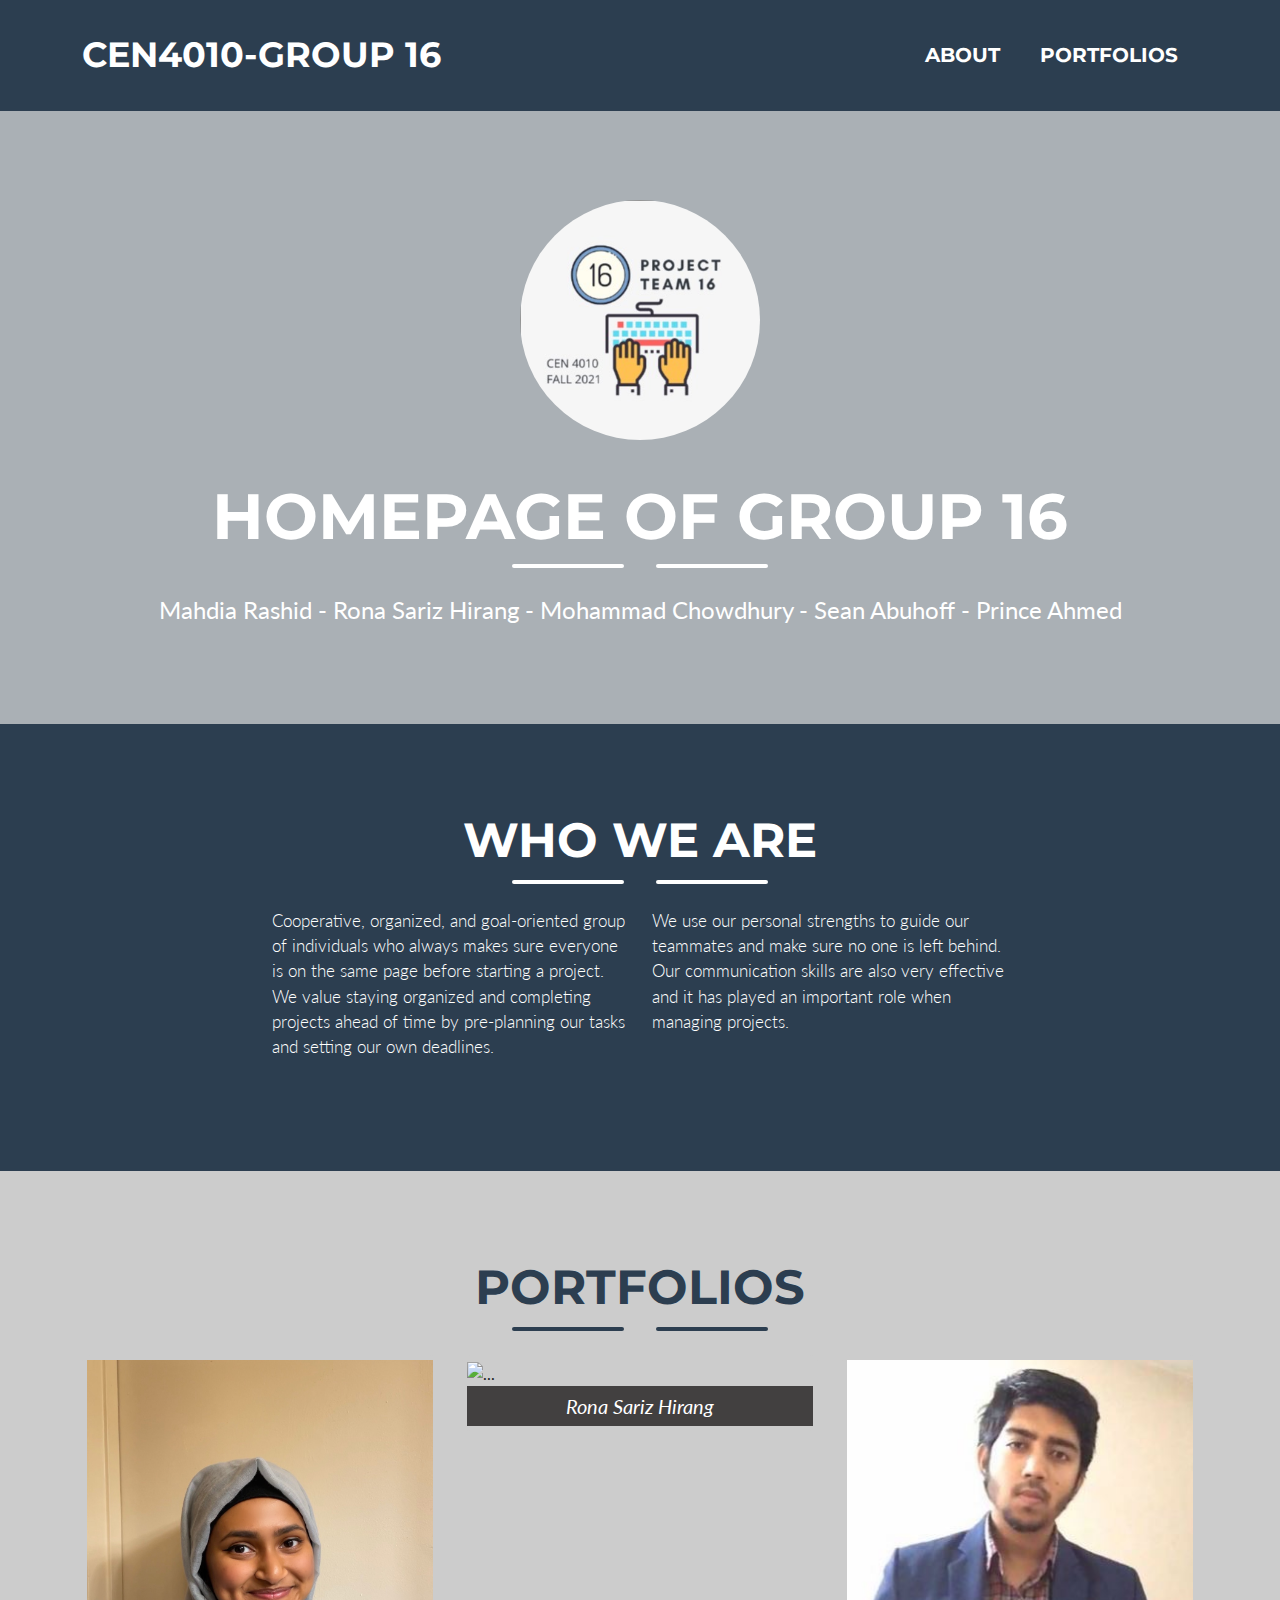
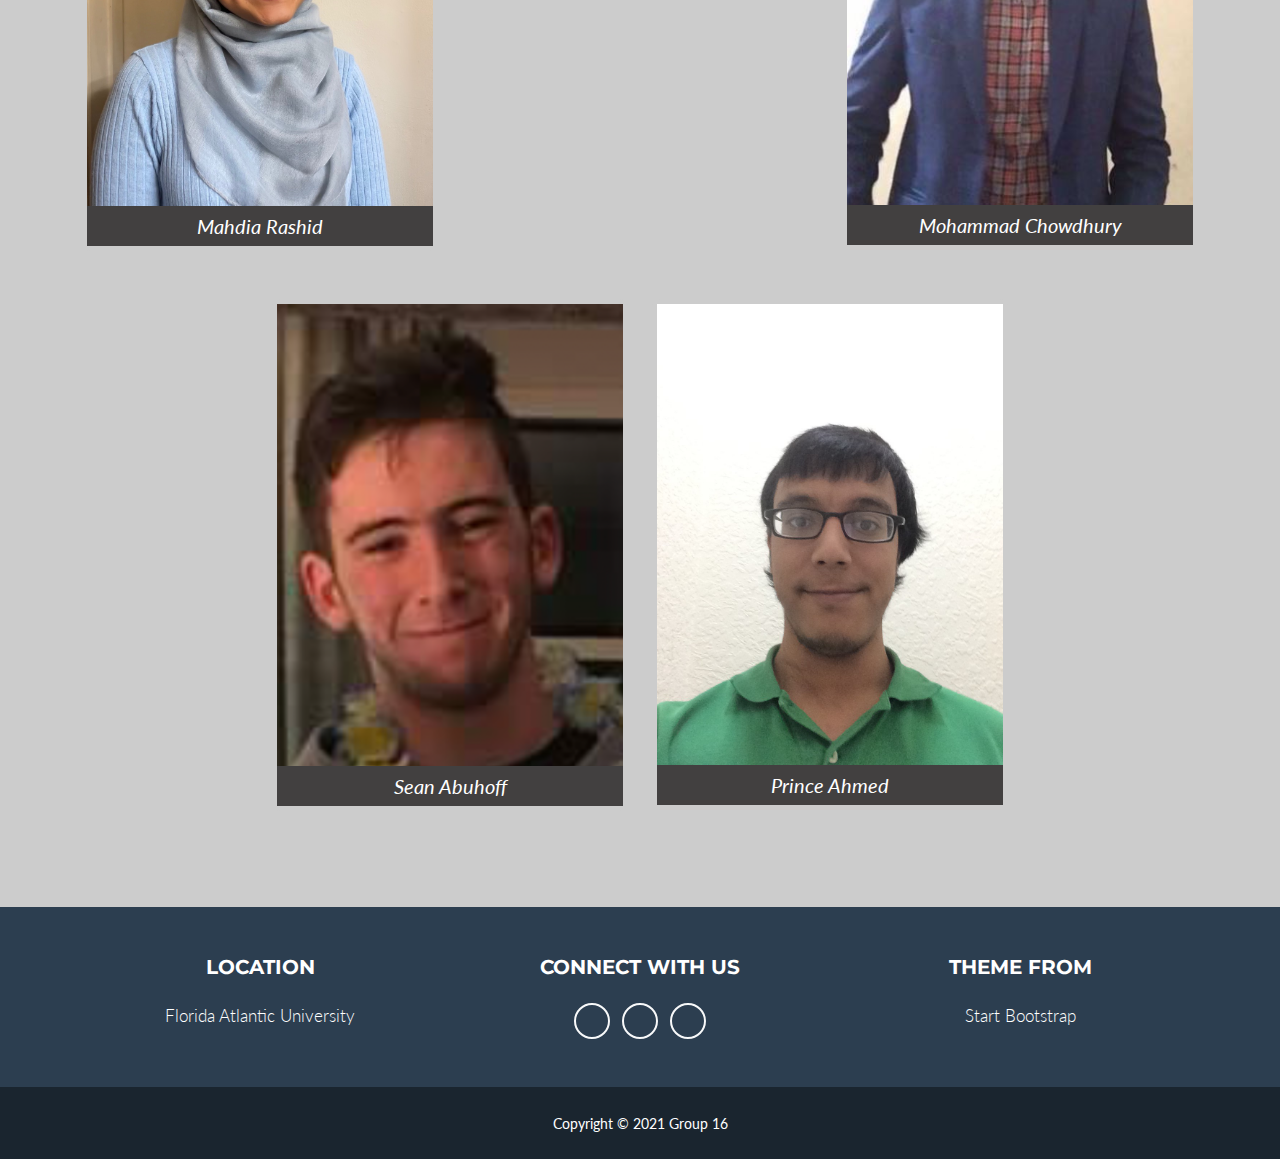
==== G16_Homepage/index.html @ a0352953 "Mahdia changed css" ====
<!DOCTYPE html>
<html lang="en">

<head>
    <meta charset="utf-8" />
    <meta name="viewport" content="width=device-width, initial-scale=1, shrink-to-fit=no" />
    <meta name="description" content="" />
    <meta name="author" content="" />
    <title>CEN4010-Group 16</title>
    <!-- Favicon-->
    <link rel="icon" type="image/x-icon" href="assets/favicon.ico" />
    <!-- Font Awesome icons (free version)-->
    <script src="https://use.fontawesome.com/releases/v5.15.3/js/all.js" crossorigin="anonymous"></script>
    <!-- Google fonts-->
    <link href="https://fonts.googleapis.com/css?family=Montserrat:400,700" rel="stylesheet" type="text/css" />
    <link href="https://fonts.googleapis.com/css?family=Lato:400,700,400italic,700italic" rel="stylesheet"
        type="text/css" />
    <!-- Core theme CSS (includes Bootstrap)-->
    <link href="css/styles.css" rel="stylesheet" />
</head>

<body id="page-top">
    <!-- Navigation-->
    <nav class="navbar navbar-expand-lg bg-secondary text-uppercase fixed-top" id="mainNav">
        <div class="container">
            <a class="navbar-brand" href="#page-top">CEN4010-Group 16 </a>
            <button class="navbar-toggler text-uppercase font-weight-bold bg-primary text-white rounded" type="button"
                data-bs-toggle="collapse" data-bs-target="#navbarResponsive" aria-controls="navbarResponsive"
                aria-expanded="false" aria-label="Toggle navigation">

                <i class="fas fa-bars"></i>
            </button>
            <div class="collapse navbar-collapse" id="navbarResponsive">
                <ul class="navbar-nav ms-auto">
                    <li class="nav-item mx-0 mx-lg-1"><a class="nav-link py-3 px-0 px-lg-3 rounded"
                            href="#about">About</a></li>
                    <li class="nav-item mx-0 mx-lg-1"><a class="nav-link py-3 px-0 px-lg-3 rounded"
                            href="#portfolio">Portfolios</a></li>

                </ul>
            </div>
        </div>
    </nav>
    <!-- Masthead-->
    <header class="masthead bg-primary text-white text-center">
        <div class="container d-flex align-items-center flex-column">
            <!-- Masthead Avatar Image-->
            <img class="masthead-avatar mb-5" src="assets/img/group_icon.JPG" alt="..." />
            <!-- Masthead Heading-->
            <h1 class="masthead-heading text-uppercase mb-0">Homepage of Group 16 </h1>
            <!-- Icon Divider-->
            <div class="divider-custom divider-light">
                <div class="divider-custom-line"></div>
                <div class="divider-custom-icon"><i class="fas fa-star"></i></div>
                <div class="divider-custom-line"></div>
            </div>
            <!-- Masthead Subheading-->
            <p class="masthead-subheading font-weight-light mb-0">Mahdia Rashid - Rona Sariz Hirang - Mohammad Chowdhury
                - Sean Abuhoff - Prince Ahmed</p>
        </div>
    </header>

    <!-- About Section-->
    <section class="page-section bg-secondary text-white mb-0" id="about">
        <div class="container">
            <!-- About Section Heading-->
            <h2 class="page-section-heading text-center text-uppercase text-white">Who we are</h2>
            <!-- Icon Divider-->
            <div class="divider-custom divider-light">
                <div class="divider-custom-line"></div>
                <div class="divider-custom-icon"><i class="fas fa-star"></i></div>
                <div class="divider-custom-line"></div>
            </div>
            <!-- About Section Content-->
            <div class="row">
                <div class="col-lg-4 ms-auto">
                    <p class="lead">Cooperative, organized, and goal-oriented group of individuals who always makes sure
                        everyone is on the same page before starting a project. We value staying organized and
                        completing projects ahead of time by pre-planning our tasks and setting our own deadlines.</p>
                </div>
                <div class="col-lg-4 me-auto">
                    <p class="lead">We use our personal strengths to guide our teammates and make sure no one is left
                        behind. Our communication skills are also very effective and it has played an important role
                        when managing
                        projects.
                    </p>
                </div>
            </div>

        </div>
    </section>



    <!-- Portfolio Section-->
    <section class="page-section portfolio" id="portfolio">
        <div class="container">
            <!-- Portfolio Section Heading-->
            <h2 class="page-section-heading text-center text-uppercase text-secondary mb-0"> Portfolios</h2>
            <!-- Icon Divider-->
            <div class="divider-custom">
                <div class="divider-custom-line"></div>
                <div class="divider-custom-icon"><i class="fas fa-star"></i></div>
                <div class="divider-custom-line"></div>
            </div>
            <!-- Portfolio Grid Items-->
            <div class="row justify-content-center">


                <!-- Portfolio of Mahdia -->
                <div class="col-md-6 col-lg-4 mb-5">
                    <div class="portfolio-item mx-auto" data-bs-toggle="modal" data-bs-target="#portfolioModal2">
                        <div
                            class="portfolio-item-caption d-flex align-items-center justify-content-center h-100 w-100">
                            <div class="portfolio-item-caption-content text-center text-white">
                                <p class="font-weight-light mb-0">
                                    I am a junior majoring in Computer Science at Florida Atlantic University and I have
                                    experience in web developing and creating small programs using C and C++. My
                                    interests lie in Cybersecurity specifically the security analyst track. On my spare
                                    time I enjoying traveling, watching movies, reading novels, or watching videos to
                                    learn a new programming language...
                                    <a class="text-white" href="MahdiaM0.html" target="_blank"> Read More
                                    </a>
                                </p>
                            </div>
                        </div>
                        <figure>
                            <img class="img-fluid" src="assets/img/portfolio/Mahdia.JPG" alt="..." width="450"
                                height="400" />

                            <figcaption>Mahdia Rashid</figcaption>
                        </figure>

                    </div>
                </div>



                <!-- Portfolio of Rona -->
                <div class="col-md-6 col-lg-4 mb-5">
                    <div class="portfolio-item mx-auto" data-bs-toggle="modal" data-bs-target="#portfolioModal2">
                        <div
                            class="portfolio-item-caption d-flex align-items-center justify-content-center h-100 w-100">
                            <div class="portfolio-item-caption-content text-center text-white">
                                <p class="font-weight-light mb-0">
                                    A senior majoring in Computer Engineering who has hands-on projects in web
                                    development, embedded systems, and augmented reality. Projects include personal
                                    website (HTML, CSS, JavaScript, jQuery), robots (electronics, sensors, Arduino,
                                    Raspberry Pi), and eye-tracking AR application (Unity, C#, Magic Leap 1). An
                                    experienced digital leader who recently interned as a Product Security Engineer
                                    responsible for the operations of a multi-discipline team. A tinkerer who enjoys
                                    Capture the Flag (CTF) events and sports...
                                    <a class="text-white" href="ronaM0.html" target="_blank"> Read More
                                    </a>
                                </p>
                            </div>
                        </div>
                        <figure>

                            <img class="img-fluid" src="assets/img/portfolio/Rona.jpg" alt="..." width="450"
                                height="400" />

                            <figcaption>Rona Sariz Hirang</figcaption>


                        </figure>
                    </div>
                </div>


                <!-- Portfolio of Mohammad-->
                <div class="col-md-6 col-lg-4 mb-5">
                    <div class="portfolio-item mx-auto" data-bs-toggle="modal" data-bs-target="#portfolioModal3">
                        <div
                            class="portfolio-item-caption d-flex align-items-center justify-content-center h-100 w-100">
                            <div class="portfolio-item-caption-content text-center text-white">
                                <p class="font-weight-light mb-0">
                                    I am a junior attending Florida Atlantic University, Pursuing a Bachelor of Science
                                    in Computer Engineering. I am new to programming so I enjoy writing program for
                                    simple everyday tasks such as POS systems, inventory, etc. My hobbies include
                                    traveling, video editing, photography, and interior designing...
                                    <a class="text-white" href="mohammadM0.html" target="_blank"> Read More
                                    </a>
                                </p>
                            </div>
                        </div>
                        <figure>
                            <img class="img-fluid" src="assets/img/portfolio/Mohammad.jpg" alt="..." width="450"
                                height="400" />

                            <figcaption>Mohammad Chowdhury</figcaption>
                        </figure>
                    </div>


                </div>


                <!-- Portfolio of Sean-->
                <div class="col-md-6 col-lg-4 mb-5 mb-lg-0">
                    <div class="portfolio-item mx-auto" data-bs-toggle="modal" data-bs-target="#portfolioModal4">
                        <div
                            class="portfolio-item-caption d-flex align-items-center justify-content-center h-100 w-100">
                            <div class="portfolio-item-caption-content text-center text-white">
                                <p class="font-weight-light mb-0">
                                    I am currently a junior majoring in Computer Science. So far, my experience at
                                    Florida Atlantic University has been enlightening as I have learned a variety of
                                    skills in coding as well as gaining experience with wiring breadboards. My goal is
                                    to specialize in Cybersecurity and provide people with confidence that their
                                    information is kept safe and secure from hackers that might attempt to breach
                                    security...
                                    <a class="text-white" href="https://www.google.com" target="_blank"> Read More
                                    </a>
                                </p>
                            </div>
                        </div>
                        <figure>
                            <img class="img-fluid" src="assets/img/portfolio/sean.png" alt="..." width="450"
                                height="400" />

                            <figcaption>Sean Abuhoff</figcaption>
                        </figure>
                    </div>
                </div>



                <!-- Portfolio of Prince-->
                <div class="col-md-6 col-lg-4 mb-5 mb-md-0">
                    <div class="portfolio-item mx-auto" data-bs-toggle="modal" data-bs-target="#portfolioModal5">
                        <div
                            class="portfolio-item-caption d-flex align-items-center justify-content-center h-100 w-100">
                            <div class="portfolio-item-caption-content text-center text-white">
                                <p class="font-weight-light mb-0">
                                    I am an amateur in C and C++, having completed Intro to Data Structures last
                                    semester. I have a bachelor's in Chemistry. My hobbies include playing puzzle games,
                                    and watching cat and cooking YouTube videos. I enjoy the technical aspects of
                                    coding, like learning about algorithms. Due to a present lack of skill, I do not
                                    specialize in any one language or method...
                                    <a class="text-white" href="./princeM0.html" target="_blank"> Read More
                                    </a>
                                </p>
                            </div>
                        </div>
                        <figure>
                            <img class="img-fluid" src="assets/img/portfolio/Prince.jpg" alt="..." width="450"
                                height="400" />

                            <figcaption>Prince Ahmed</figcaption>
                        </figure>
                    </div>
                </div>

            </div>
        </div>
    </section>


    <!-- Footer-->
    <footer class="footer text-center">
        <div class="container">
            <div class="row text-center">
                <!-- Footer Location-->
                <div class="col-lg-4 mb-5 mb-lg-0">
                    <h4 class="text-uppercase mb-4">Location</h4>
                    <p class="lead mb-0">
                        Florida Atlantic University
                    </p>
                </div>
                <!-- Footer Social Icons-->
                <div class="col-lg-4 mb-5 mb-lg-0">
                    <h4 class="text-uppercase mb-4">Connect with Us</h4>
                    <a class="btn btn-outline-light btn-social mx-1" href="#!"><i class="fab fa-youtube"></i></a>
                    <a class="btn btn-outline-light btn-social mx-1" href="#!"><i class="fab fa-github"></i></a>
                    <a class="btn btn-outline-light btn-social mx-1" href="#!"><i class="fab fa-jira"></i></a>

                </div>

                <!-- Footer Location-->
                <div class="col-lg-4 mb-5 mb-lg-0">
                    <h4 class="text-uppercase mb-4">Theme From</h4>
                    <p class="lead mb-0">
                        Start Bootstrap
                    </p>
                </div>


            </div>
        </div>
    </footer>
    <!-- Copyright Section-->
    <div class="copyright py-4 text-center text-white">
        <div class="container"><small>Copyright &copy; 2021 Group 16</small></div>
    </div>




    <!-- Bootstrap core JS-->
    <script src="https://cdn.jsdelivr.net/npm/bootstrap@5.1.0/dist/js/bootstrap.bundle.min.js"></script>
    <!-- Core theme JS-->
    <script src="js/scripts.js"></script>
    <!-- * * * * * * * * * * * * * * * * * * * * * * * * * * * * * * * * * * * * * * * *-->
    <!-- * *                               SB Forms JS                               * *-->
    <!-- * * Activate your form at https://startbootstrap.com/solution/contact-forms * *-->
    <!-- * * * * * * * * * * * * * * * * * * * * * * * * * * * * * * * * * * * * * * * *-->
    <script src="https://cdn.startbootstrap.com/sb-forms-latest.js"></script>
</body>

</html>
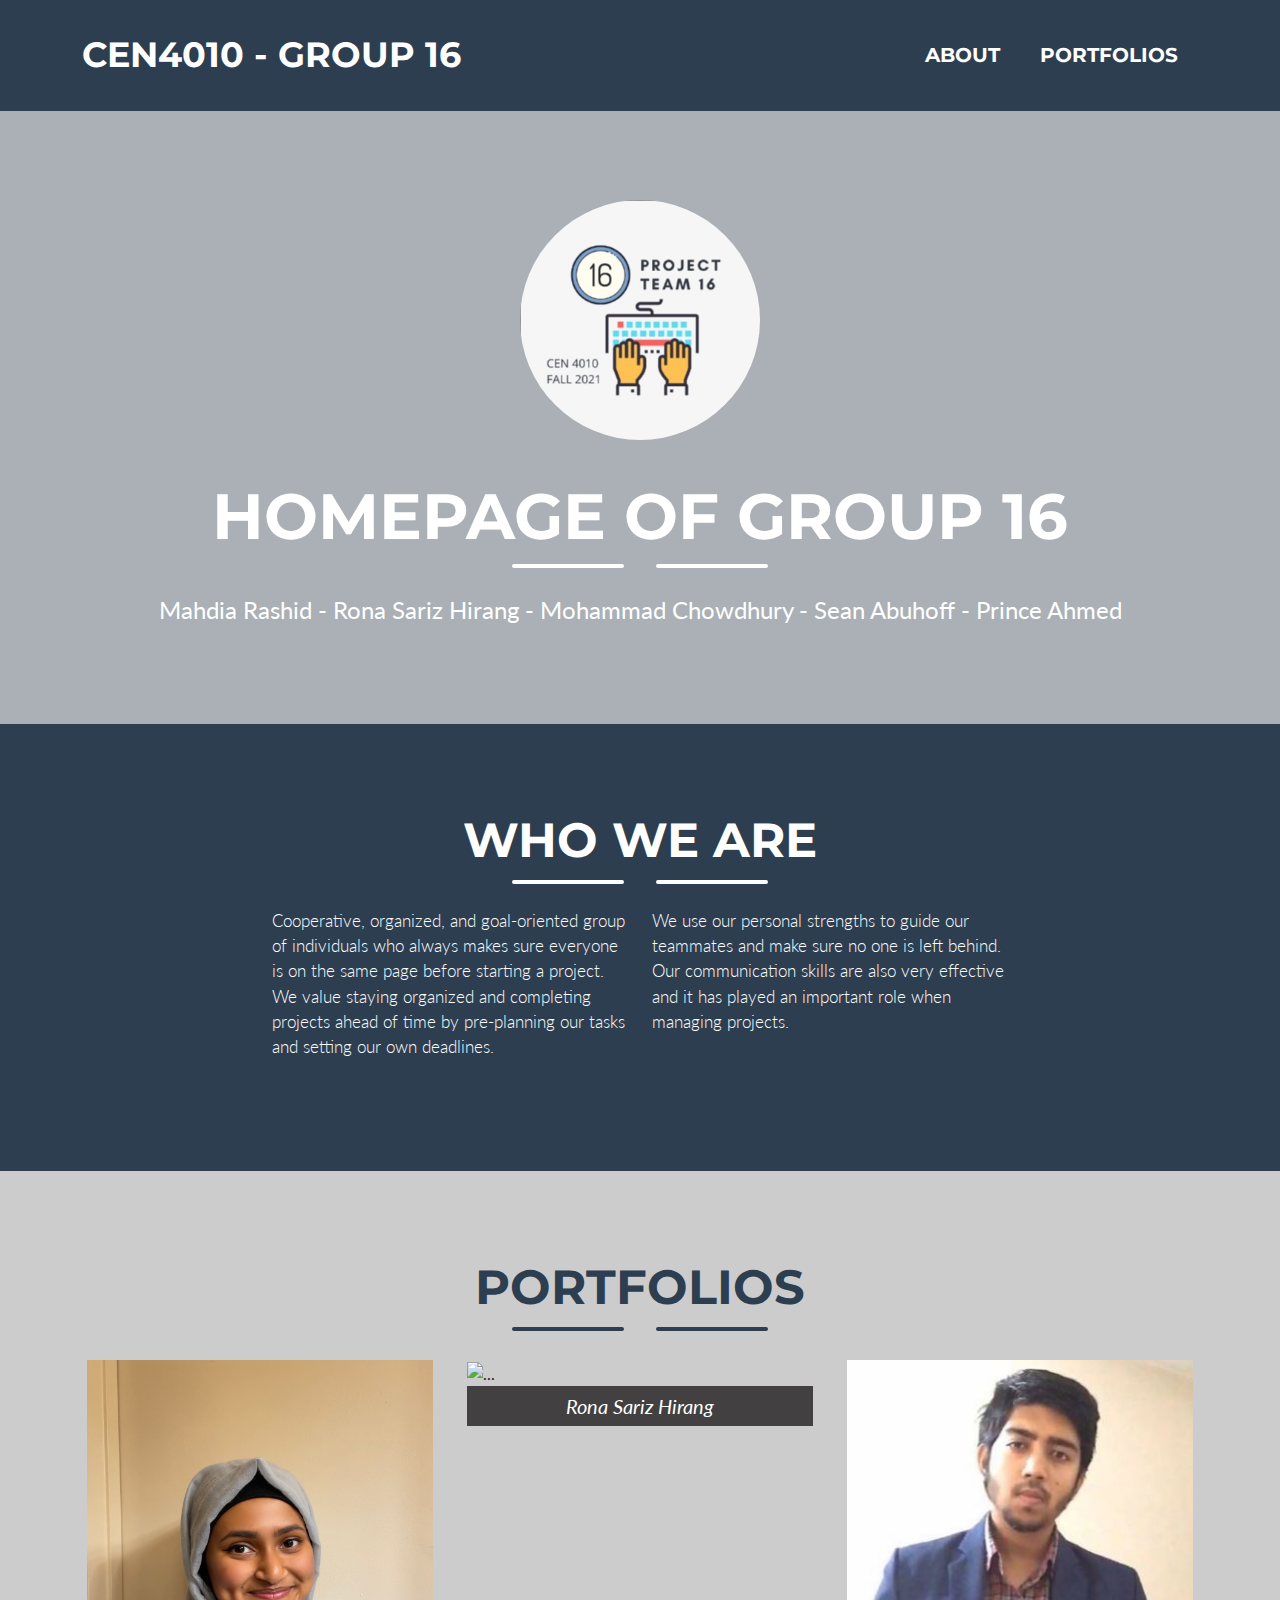
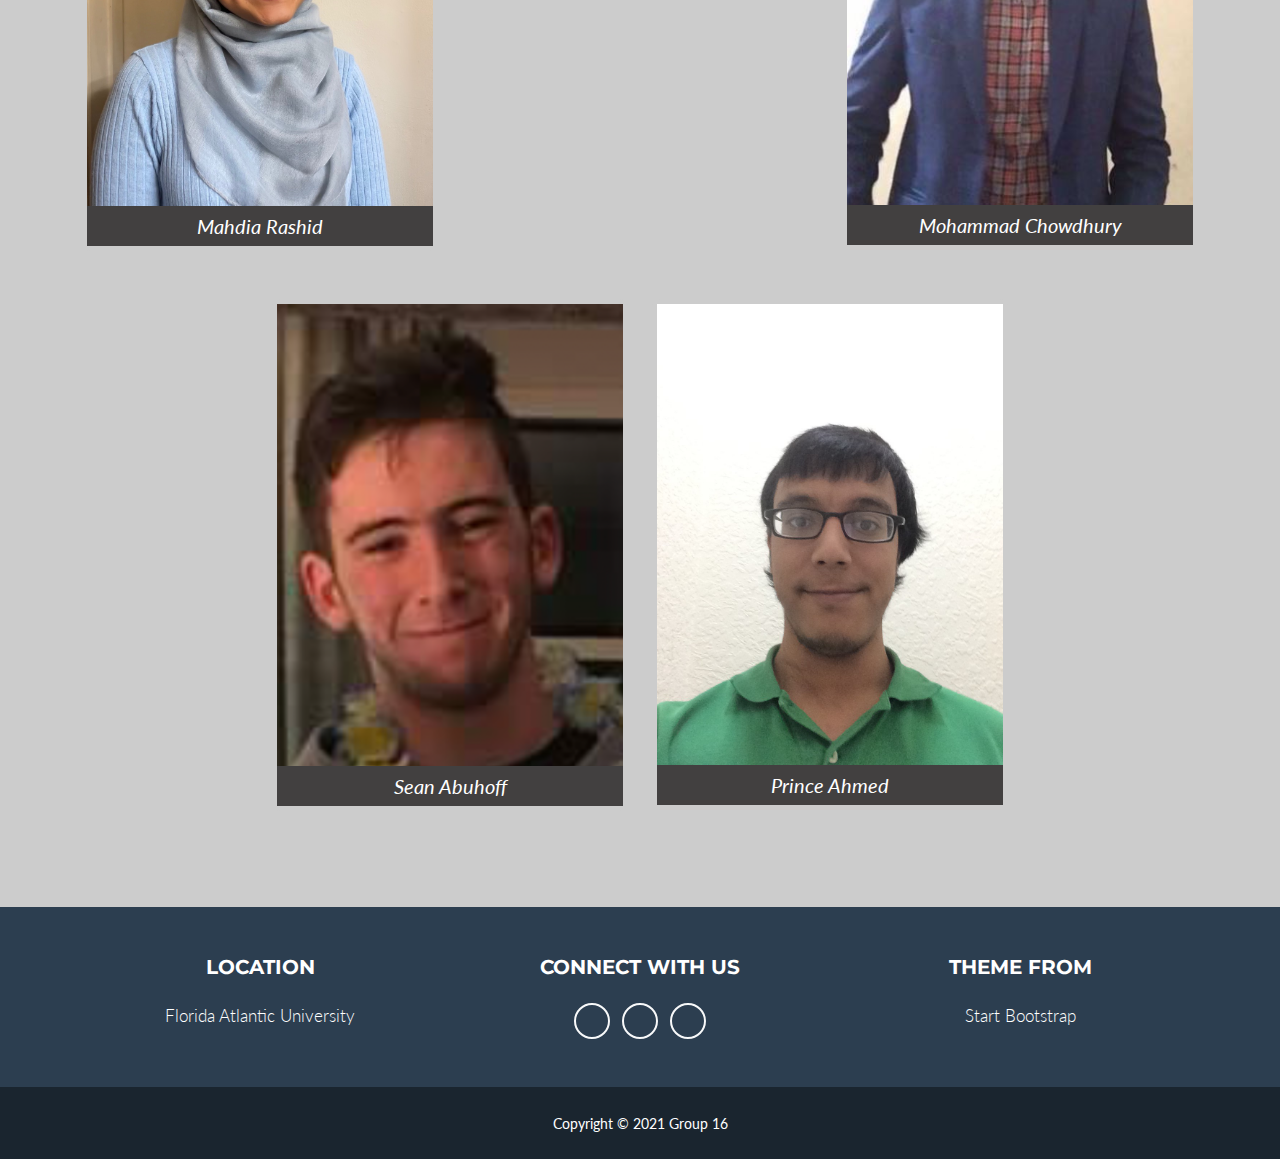
==== commit 4307cac6: "committed title" ====
--- a/G16_Homepage/index.html
+++ b/G16_Homepage/index.html
@@ -6,9 +6,9 @@
     <meta name="viewport" content="width=device-width, initial-scale=1, shrink-to-fit=no" />
     <meta name="description" content="" />
     <meta name="author" content="" />
-    <title>CEN4010-Group 16</title>
+    <title>CEN4010 - Group 16</title>
     <!-- Favicon-->
-    <link rel="icon" type="image/x-icon" href="assets/favicon.ico" />
+    <link rel="icon" type="image/x-icon" href="assets/img/favicon.png" />
     <!-- Font Awesome icons (free version)-->
     <script src="https://use.fontawesome.com/releases/v5.15.3/js/all.js" crossorigin="anonymous"></script>
     <!-- Google fonts-->
@@ -23,7 +23,7 @@
     <!-- Navigation-->
     <nav class="navbar navbar-expand-lg bg-secondary text-uppercase fixed-top" id="mainNav">
         <div class="container">
-            <a class="navbar-brand" href="#page-top">CEN4010-Group 16 </a>
+            <a class="navbar-brand" href="#page-top">CEN4010 - Group 16</a>
             <button class="navbar-toggler text-uppercase font-weight-bold bg-primary text-white rounded" type="button"
                 data-bs-toggle="collapse" data-bs-target="#navbarResponsive" aria-controls="navbarResponsive"
                 aria-expanded="false" aria-label="Toggle navigation">
@@ -209,7 +209,7 @@
                                     to specialize in Cybersecurity and provide people with confidence that their
                                     information is kept safe and secure from hackers that might attempt to breach
                                     security...
-                                    <a class="text-white" href="https://www.google.com" target="_blank"> Read More
+                                    <a class="text-white" href="SeanM0.html" target="_blank"> Read More
                                     </a>
                                 </p>
                             </div>
@@ -270,9 +270,9 @@
                 <!-- Footer Social Icons-->
                 <div class="col-lg-4 mb-5 mb-lg-0">
                     <h4 class="text-uppercase mb-4">Connect with Us</h4>
-                    <a class="btn btn-outline-light btn-social mx-1" href="#!"><i class="fab fa-youtube"></i></a>
-                    <a class="btn btn-outline-light btn-social mx-1" href="#!"><i class="fab fa-github"></i></a>
-                    <a class="btn btn-outline-light btn-social mx-1" href="#!"><i class="fab fa-jira"></i></a>
+                    <a class="btn btn-outline-light btn-social mx-1" href="https://www.youtube.com/channel/UC6k6QvezmB6m1NPhg-P3uOQ"><i class="fab fa-youtube"></i></a>
+                    <a class="btn btn-outline-light btn-social mx-1" href="https://github.com/rhirang2020/cen4010_fa21_g16"><i class="fab fa-github"></i></a>
+                    <a class="btn btn-outline-light btn-social mx-1" href="https://cen4010-g16.atlassian.net/jira/software/projects/G16/boards/1"><i class="fab fa-jira"></i></a>
 
                 </div>
 
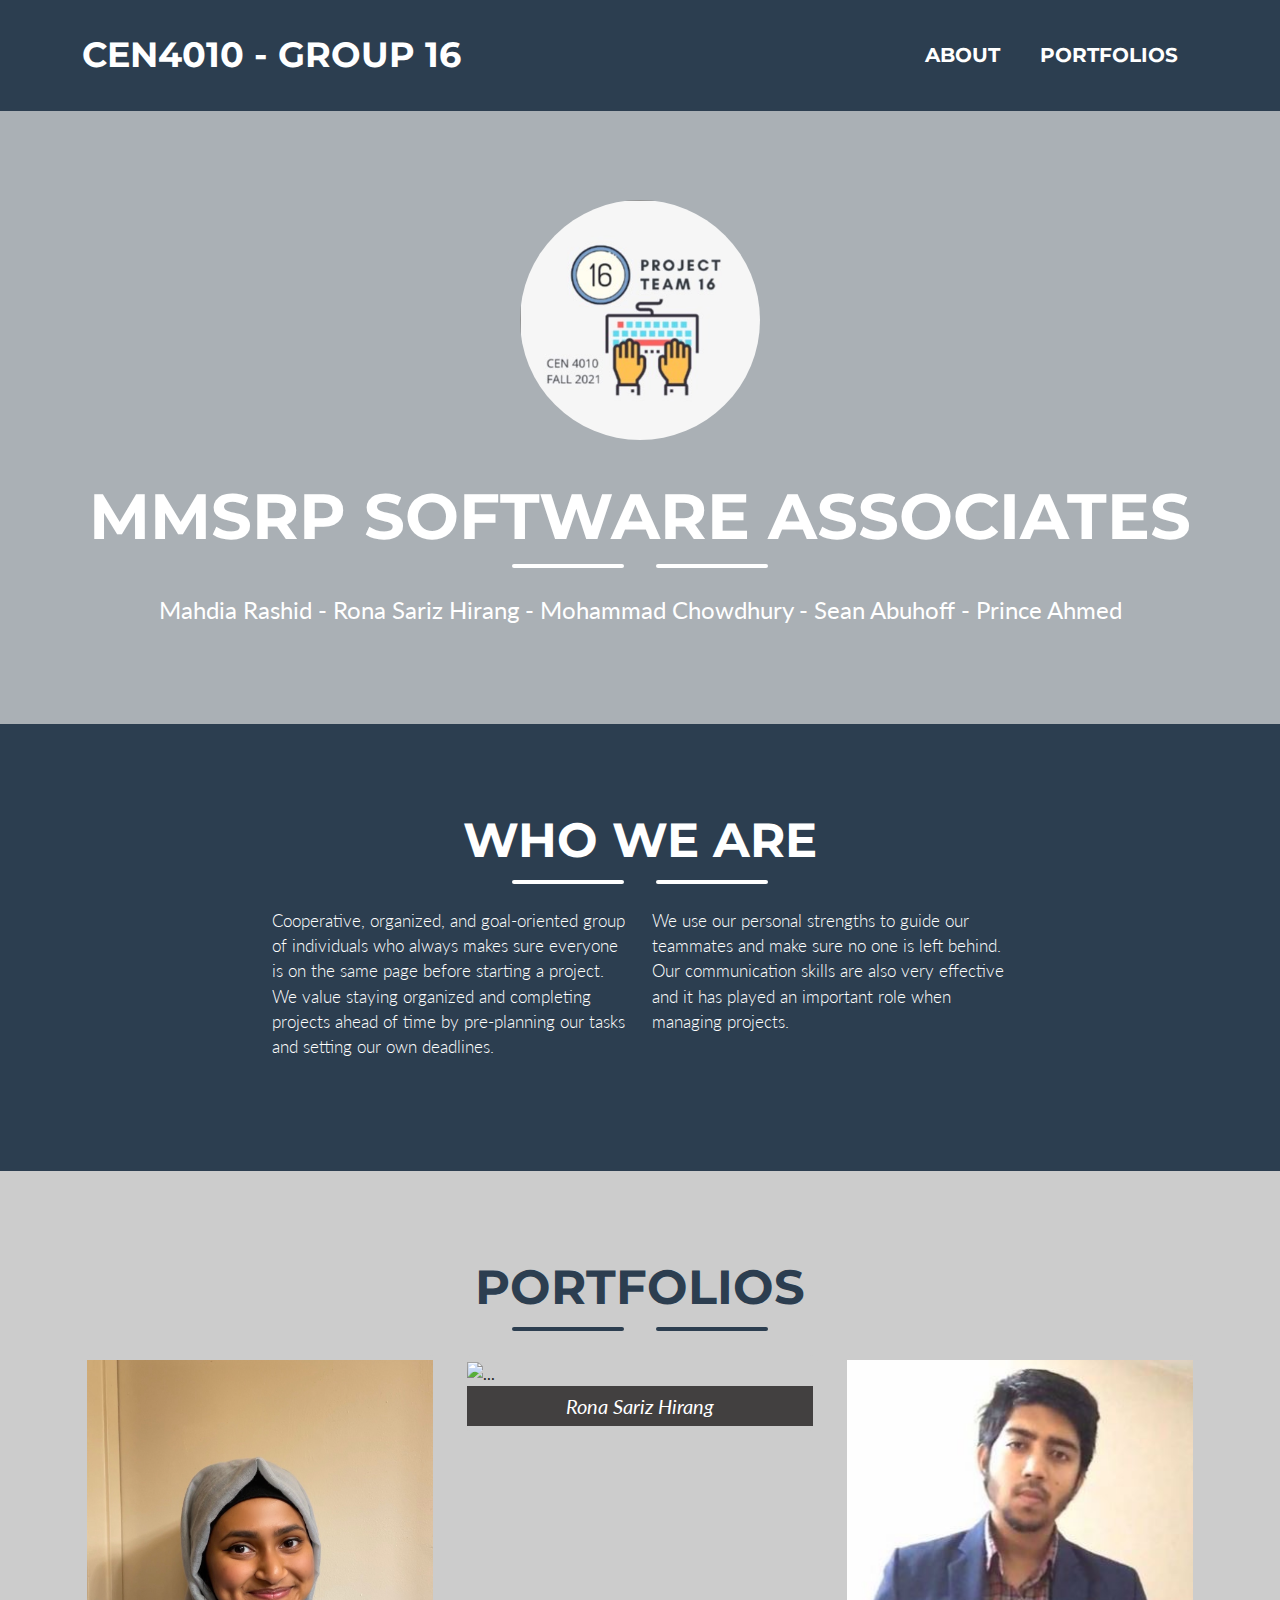
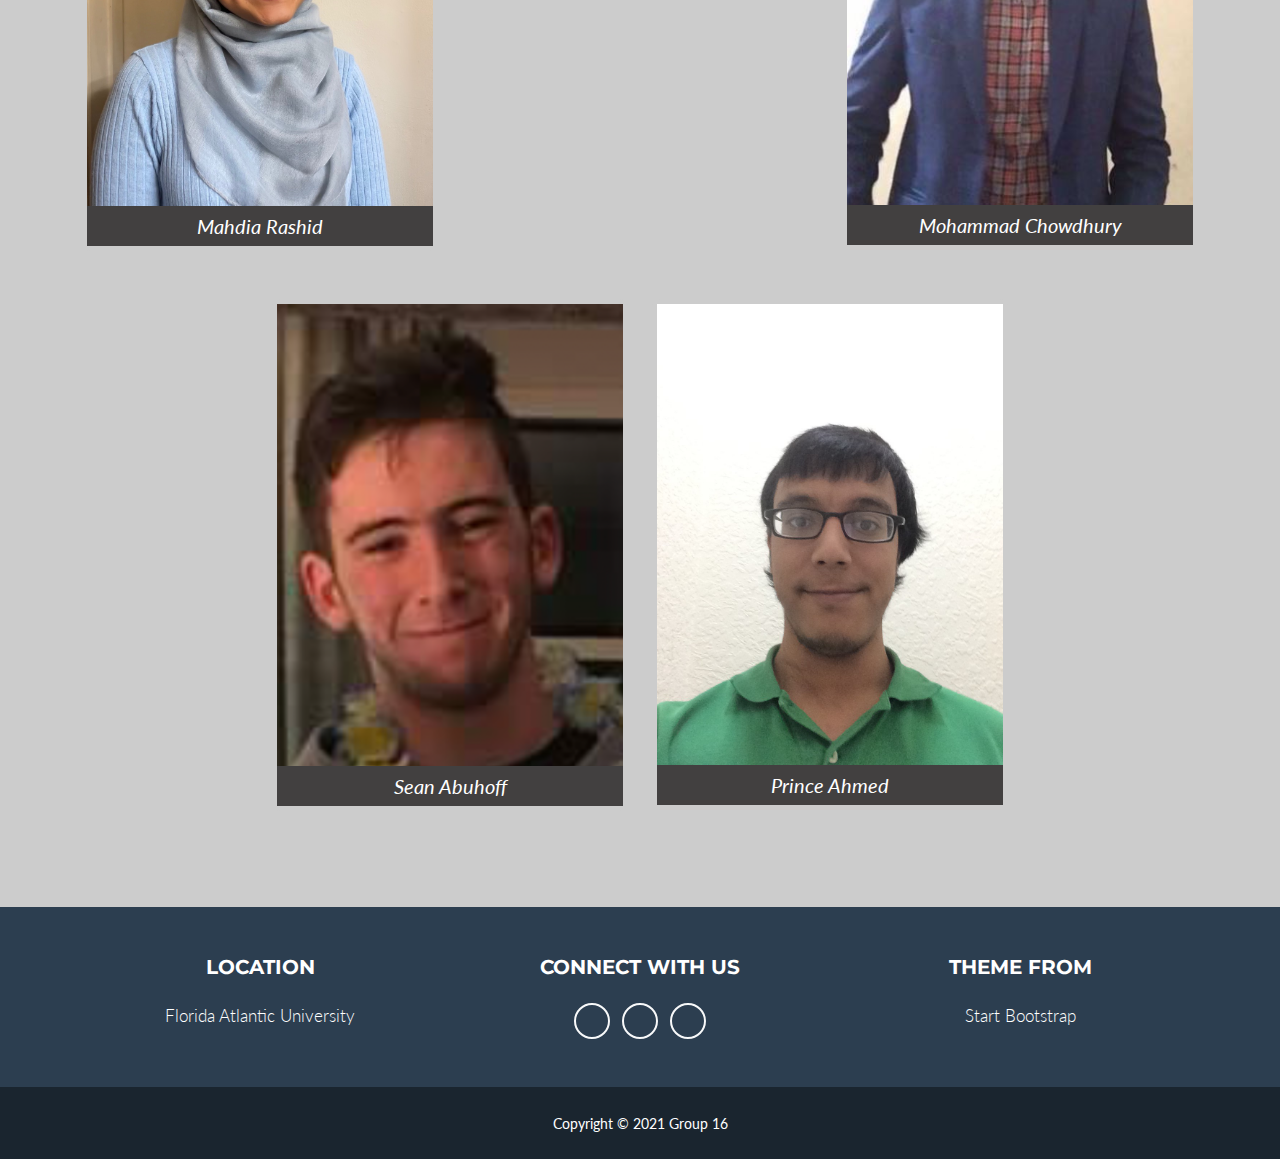
==== commit 9944caa4: "Merge branch 'main' of https://github.com/rhirang2020/cen4010_fa21_g16" ====
--- a/G16_Homepage/index.html
+++ b/G16_Homepage/index.html
@@ -47,7 +47,7 @@
             <!-- Masthead Avatar Image-->
             <img class="masthead-avatar mb-5" src="assets/img/group_icon.JPG" alt="..." />
             <!-- Masthead Heading-->
-            <h1 class="masthead-heading text-uppercase mb-0">Homepage of Group 16 </h1>
+            <h1 class="masthead-heading text-uppercase mb-0">MMSRP Software Associates </h1>
             <!-- Icon Divider-->
             <div class="divider-custom divider-light">
                 <div class="divider-custom-line"></div>
@@ -270,9 +270,14 @@
                 <!-- Footer Social Icons-->
                 <div class="col-lg-4 mb-5 mb-lg-0">
                     <h4 class="text-uppercase mb-4">Connect with Us</h4>
-                    <a class="btn btn-outline-light btn-social mx-1" href="https://www.youtube.com/channel/UC6k6QvezmB6m1NPhg-P3uOQ"><i class="fab fa-youtube"></i></a>
-                    <a class="btn btn-outline-light btn-social mx-1" href="https://github.com/rhirang2020/cen4010_fa21_g16"><i class="fab fa-github"></i></a>
-                    <a class="btn btn-outline-light btn-social mx-1" href="https://cen4010-g16.atlassian.net/jira/software/projects/G16/boards/1"><i class="fab fa-jira"></i></a>
+                    <a class="btn btn-outline-light btn-social mx-1" target="_blank"
+                        href="https://www.youtube.com/channel/UC6k6QvezmB6m1NPhg-P3uOQ"><i
+                            class="fab fa-youtube"></i></a>
+                    <a class="btn btn-outline-light btn-social mx-1" target="_blank"
+                        href="https://github.com/rhirang2020/cen4010_fa21_g16"><i class="fab fa-github"></i></a>
+                    <a class="btn btn-outline-light btn-social mx-1" target="_blank"
+                        href="https://cen4010-g16.atlassian.net/jira/software/projects/G16/boards/1"><i
+                            class="fab fa-jira"></i></a>
 
                 </div>
 
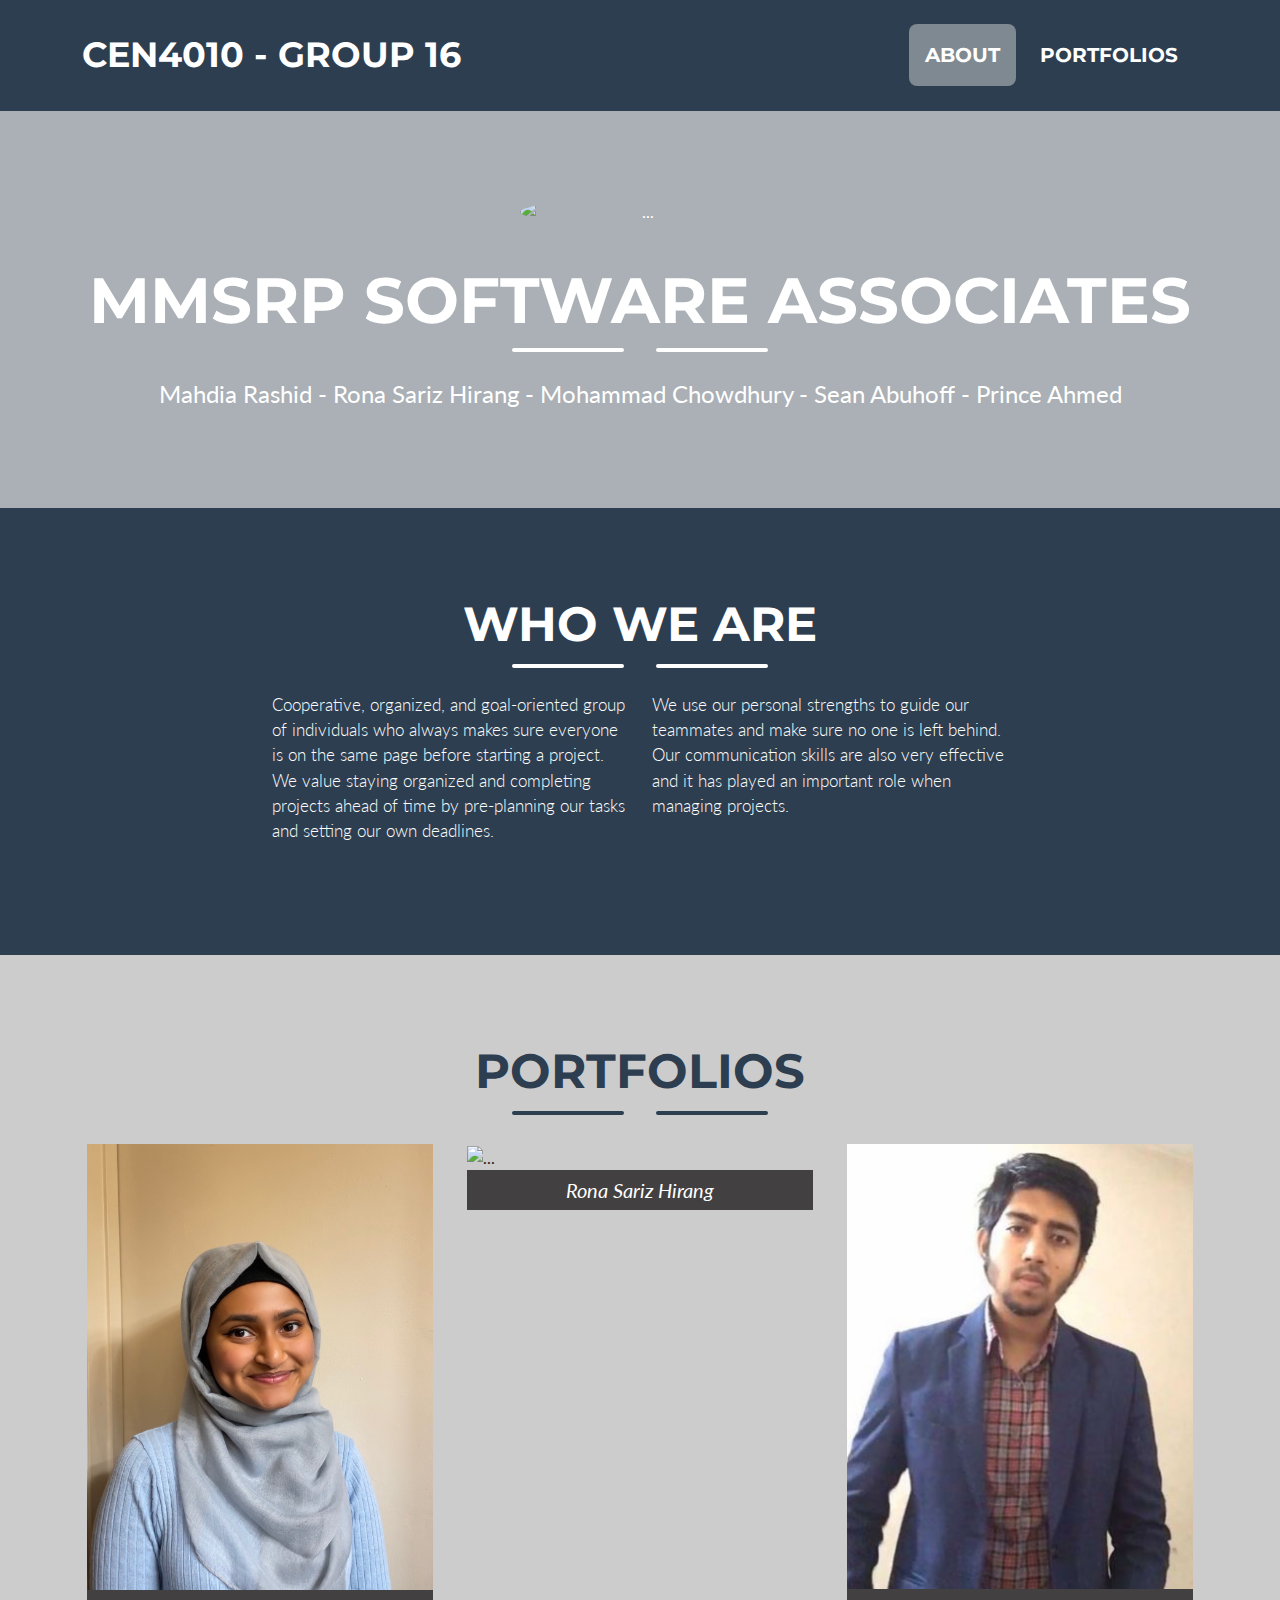
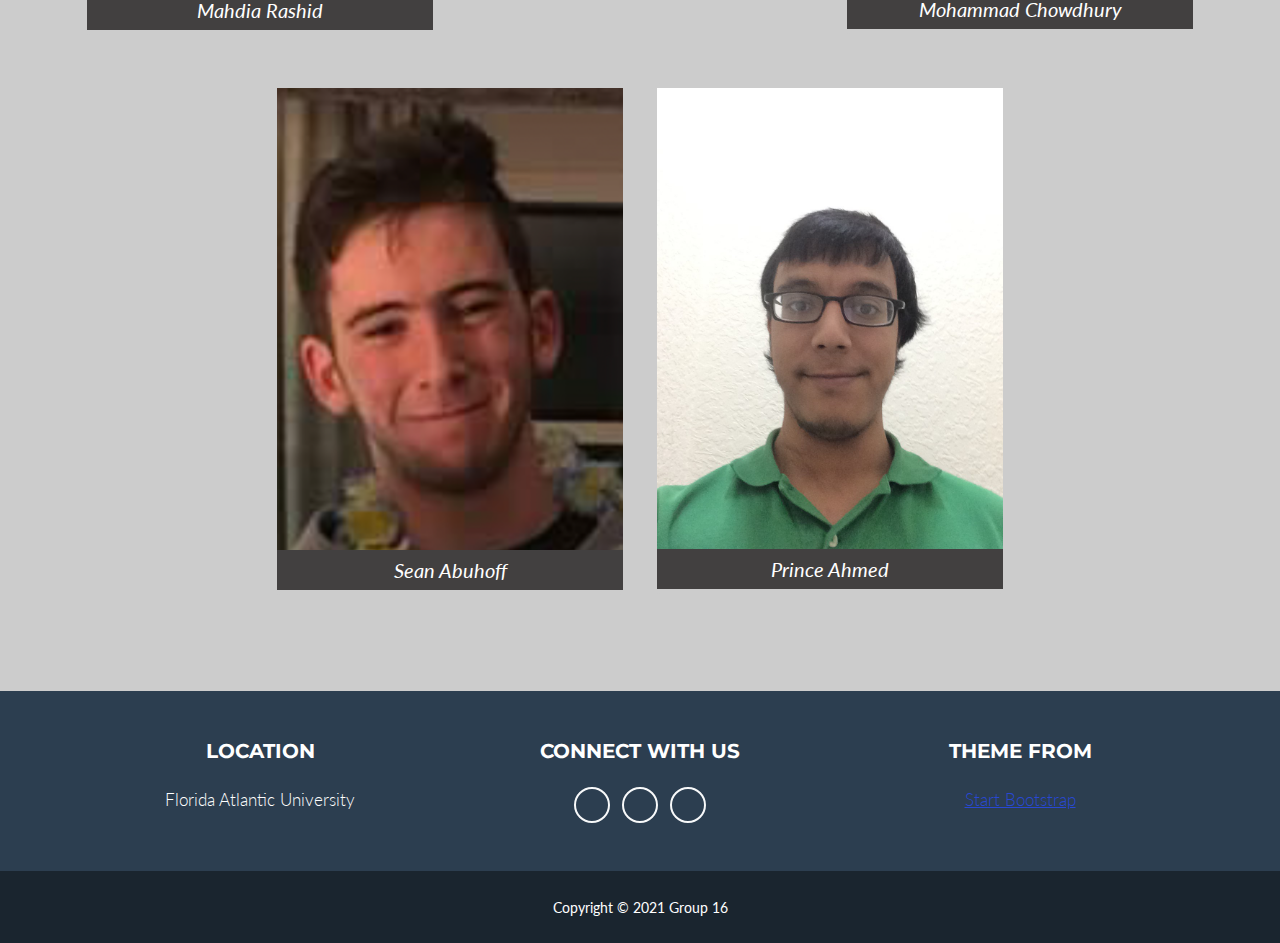
==== commit 59056057: "icons and index changes" ====
--- a/G16_Homepage/index.html
+++ b/G16_Homepage/index.html
@@ -285,7 +285,7 @@
                 <div class="col-lg-4 mb-5 mb-lg-0">
                     <h4 class="text-uppercase mb-4">Theme From</h4>
                     <p class="lead mb-0">
-                        Start Bootstrap
+                        <a target="_blank" href="https://startbootstrap.com/">Start Bootstrap</a>
                     </p>
                 </div>
 
